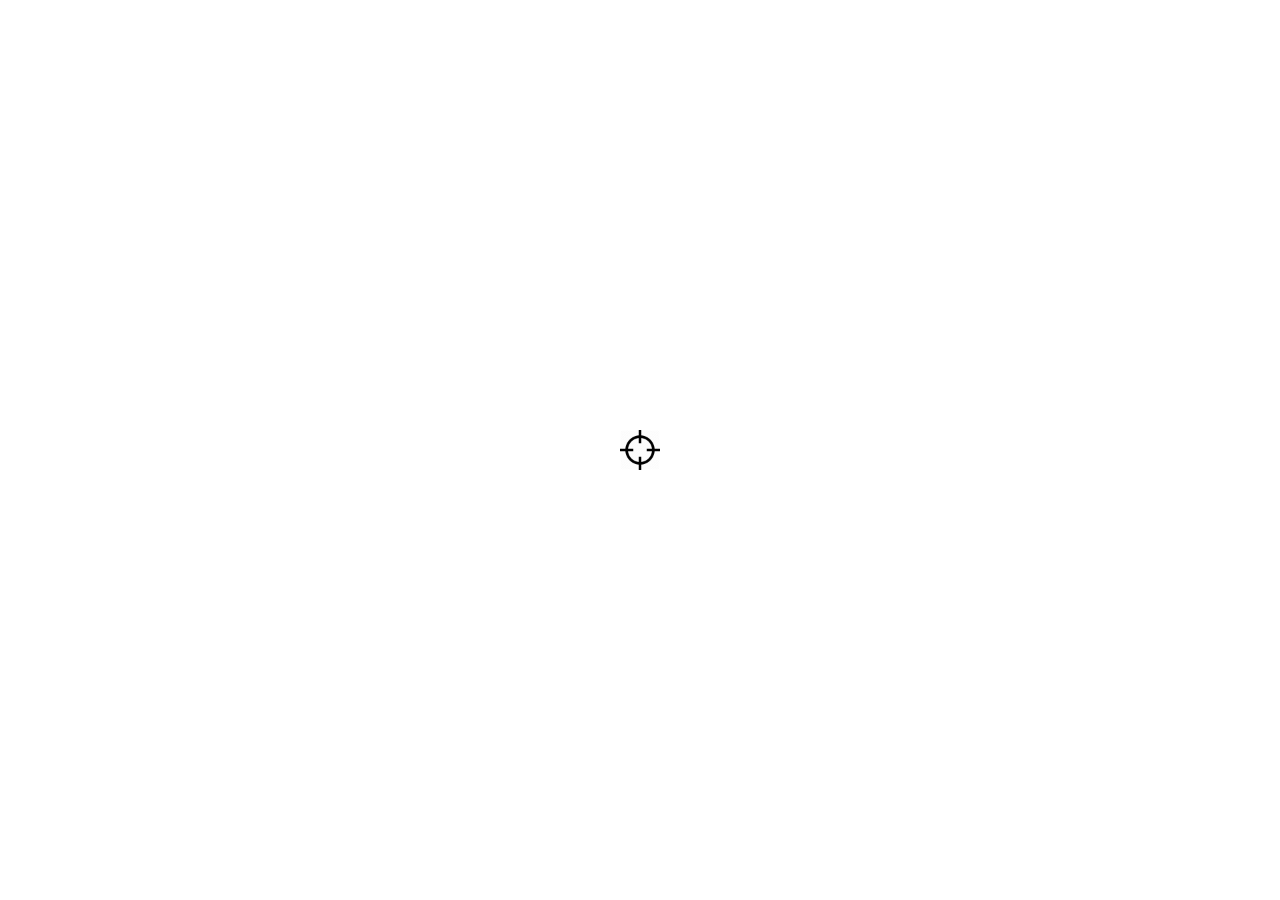
==== game.html @ 8e5db759 "ekslozija efekt, rocket cooldown" ====
<!DOCTYPE html>
<html>
<head>
    <title>Blast Jumper</title>

    <link rel="stylesheet" type="text/css" href="/common/style.css">

    <script type="text/javascript" src="/lib/gl-matrix-min.js"></script>
    <script type="text/javascript" src="/lib/dat.gui.min.js"></script>
    <script type="module" src="game/game.js"></script>
    <style>
        .overlay {
        position: fixed;
        left: 50%;
        top: 50%;
        margin-left: -20px;
        margin-top: -20px;
        }
    </style>
</head>
<body>
<div class = "overlay"><img src="common/images/crosshair.png" width="40" height="40"></div>
    <div class="fullscreen">
        <canvas id ="cnvs"></canvas>
    </div>
    <script>
        let jmpable = true;
        let blasting = false;
        let accM = 0;
        let playing = 0;
        let lastClick = 0;
        soundtrack = new Audio("soundtrack.mp3")
        document.getElementById("cnvs").addEventListener("click", function (){
            if(playing == 0){
                playing == 1
                soundtrack.play();
            }
        });
        soundtrack.addEventListener('ended', function (){
            soundtrack.play()
        });
    </script>
</body>
</html>
---- common/style.css ----
body, html {
    margin: 0;
    padding: 0;
}

* {
    font-family: sans-serif;
}

.fullscreen {
    width: 100vw;
    height: 100vh;
    overflow: hidden;
}

.fullscreen > * {
    width: 100%;
    height: 100%;
}

.overlay {
    position: fixed;
    left: 20px;
    top: 20px;
}

a.back {
    display: block;
    padding: 5px 10px;
    background: #fff;
    border: 1px solid #ccc;
    cursor: pointer;
    text-decoration: none;
    color: #000;
}

a.back:hover {
    background: #ddd;
}

.PLAYGAME{
    position: absolute;
    left: 55%;
    top: 70%;
    border: 10px gold;
    border-radius: 70px;
    border-style: solid;
    padding: 20px;
    color:orange;
    font-family: 'Gill Sans', sans-serif;
    font-size: 100px;
}
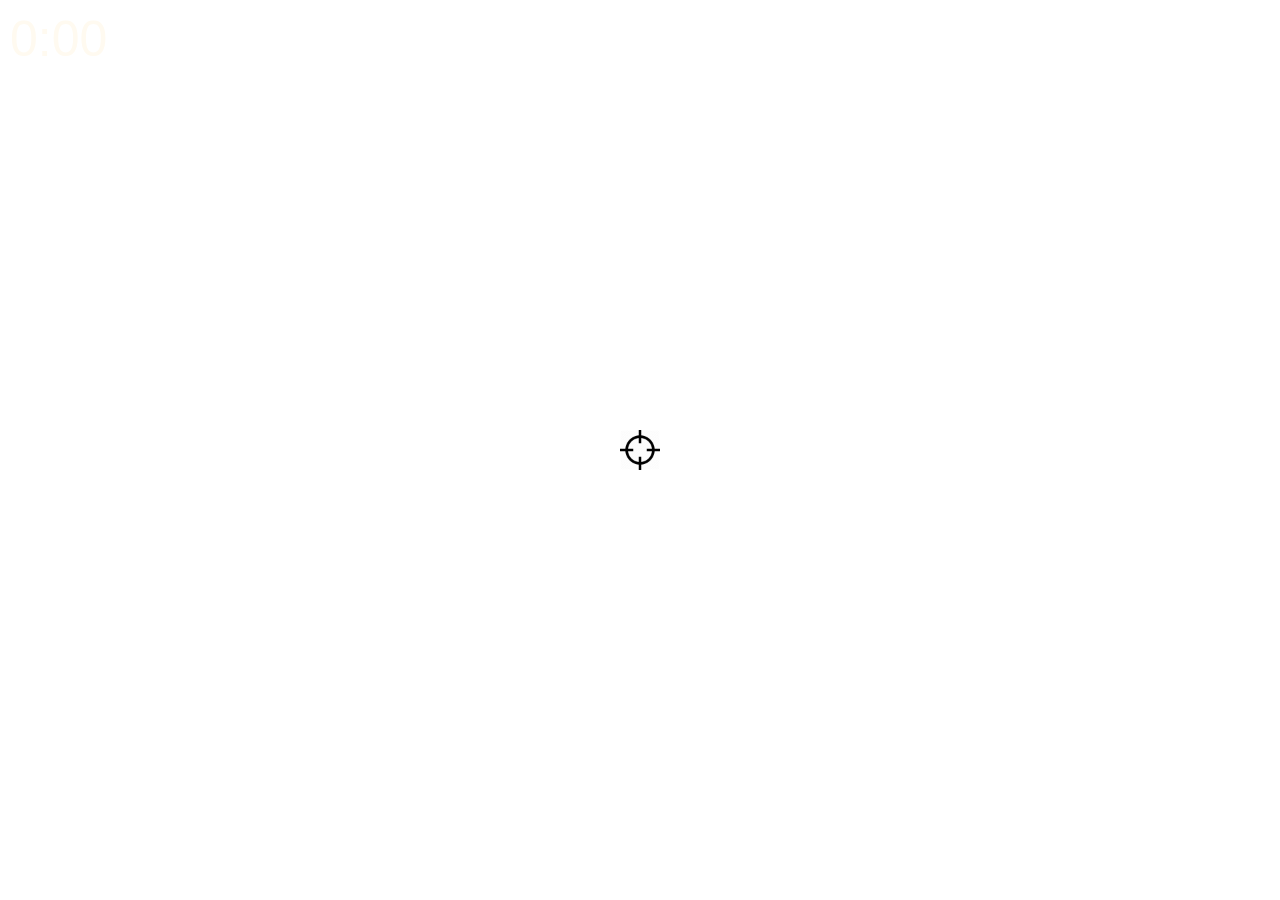
==== commit 1175e71a: "soundtrack, bazooka, lighting tweaks, minor fixes" ====
--- a/game.html
+++ b/game.html
@@ -10,26 +10,38 @@
     <script type="module" src="game/game.js"></script>
     <style>
         .overlay {
-        position: fixed;
-        left: 50%;
-        top: 50%;
-        margin-left: -20px;
-        margin-top: -20px;
-        }
-    </style>
+            position: fixed;
+            left: 50%;
+            top: 50%;
+            margin-left: -20px;
+            margin-top: -20px;
+        }</style>
 </head>
 <body>
-<div class = "overlay"><img src="common/images/crosshair.png" width="40" height="40"></div>
-    <div class="fullscreen">
-        <canvas id ="cnvs"></canvas>
-    </div>
+<div class="timer" id="timerid">0:00</div>
+<div class="classend" id = "ending">
+    Bravo!</br>
+    Uspelo ti je pobegniti!</br>
+    Tvoj poskus je trajal: <strong id="endtime" ></strong>!<br><br>
+    Za ponovni poskus pritisni <br>"r"
+</div>
+<div id="crosshair" class = "overlay"><img src="common/images/crosshair.png" width="40" height="40"></div>
+<div class="fullscreen">
+    <canvas id ="cnvs"></canvas>
+</div>
     <script>
         let jmpable = true;
         let blasting = false;
+        let reset = false;
         let accM = 0;
         let playing = 0;
         let lastClick = 0;
-        soundtrack = new Audio("soundtrack.mp3")
+        let mute = false;
+        let crnch = false;
+        crunch = new Audio("../common/sounds/crunch.mp3");
+        crunch.volume = 0.6;
+        soundtrack = new Audio("./common/sounds/soundtrack.mp3");
+        soundtrack.volume = 0.6;
         document.getElementById("cnvs").addEventListener("click", function (){
             if(playing == 0){
                 playing == 1
@@ -39,6 +51,17 @@
         soundtrack.addEventListener('ended', function (){
             soundtrack.play()
         });
+        document.addEventListener('keydown', function (e){
+            if(e.key == "m") {
+                console.log("mjutejmo");
+                mute = !mute
+                if(mute){
+                    soundtrack.volume = 0
+                }else{
+                    soundtrack.volume = 0.7
+                }
+            }
+        });
     </script>
 </body>
 </html>
--- a/common/style.css
+++ b/common/style.css
@@ -50,3 +50,21 @@
     font-family: 'Gill Sans', sans-serif;
     font-size: 100px;
 }
+
+.timer{
+    font-size: 50px;
+    position: fixed;
+    left: 10px;
+    top : 10px;
+    color: floralwhite;
+}
+
+.classend{
+    background-color: coral;
+    width: 100%;
+    height: 100%;
+    font-size: 100px;
+    position:absolute;
+    text-align: center;
+    display: none;
+}
